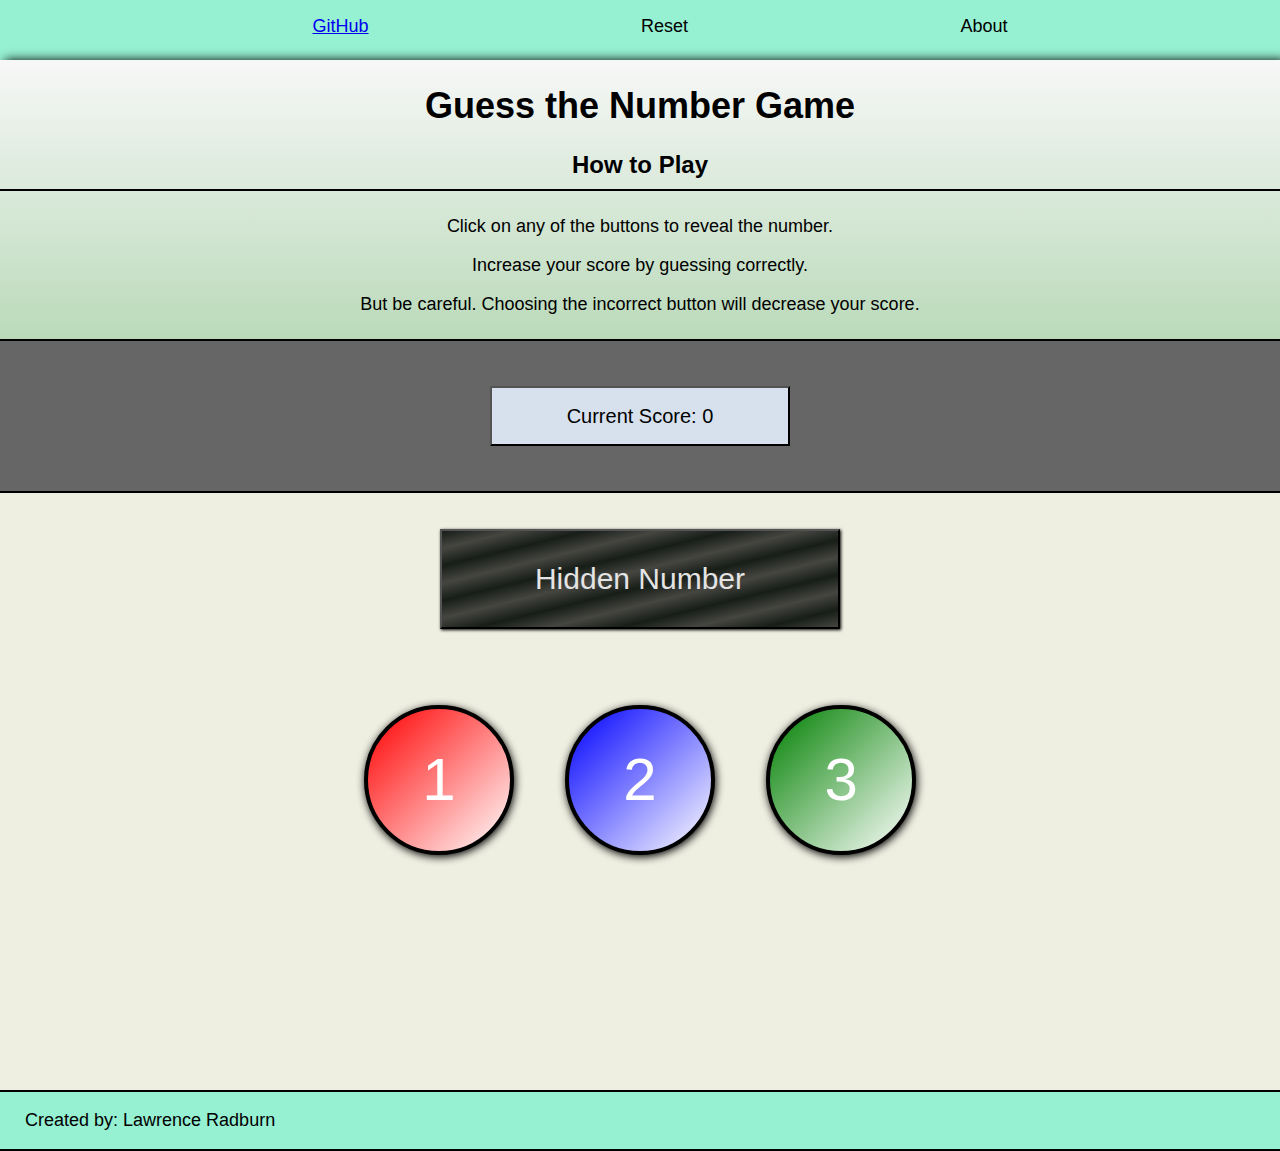
==== index.html @ 68f003fc "initial commit" ====
<html lang="en">
<head>
    <meta charset="UTF-8">
    <meta name="viewport" content="width=device-width, initial-scale=1.0">
    <title>Guess The Number Game</title>
    <link rel="stylesheet" href="styles.css">
</head>
<body>

    <div class="container">
        <nav class="nav-bar">
            <ul>
                <li><a href="https://github.com/LawrenceRadburn">GitHub</a></li>
                <li>Reset</li>
                <li>About</li>
            </ul>

        </nav>

        <main>

            <section class="instructions">
                <h1>Guess the Number Game</h1>
                <h2>How to Play</h2>
                <p>Click on any of the buttons to reveal the number.</p>
                <p>Increase your score by guessing correctly.</p>
                <p>But be careful. Choosing the incorrect button will decrease your score.</p>
            </section>
        </main>

        <section class="score">
            <button id="display-score"></button>
        </section>

        <section class="user-interaction">
            <div class="hidden">
                <button id="hidden-number">Hidden Number</button>
            </div>
    
            <div class="game">
                <button id="btn-1">1</button>
                <button id="btn-2">2</button>
                <button id="btn-3">3</button>
            </div>
        </section>
        
        <footer>
            <p>Created by: Lawrence Radburn</p>
        </footer>
    </div>
    
    
    


    <script src="script.js"></script>
</body>
</html>
---- styles.css ----
body {
    margin: auto;
    font-family: sans-serif;
    background-color: rgb(238, 238, 225);
}

.container {
    display: flex;
    flex-direction: column;
}

nav ul {
    display: flex;
    justify-content: space-evenly;
}

nav li {
    font-size: 18px;
    list-style-type: none;
}

footer {
    margin-top: 26.1vh;
    border-top: 2px solid black;
    border-bottom: 2px solid black;
    background-color: rgb(150, 240, 210);
    
}

footer p {
    padding-left: 25px;
    font-size: 18px;
}

.instructions {
    padding: 20px 0;
    text-align: center;
    background-image: linear-gradient(to top,rgb(186, 218, 186), rgb(247, 247, 247));
    box-shadow: 5px 0px 10px black;
}

.instructions h1 {
    margin-top: 5px;
    font-size: 36px;
}

.instructions h2 {
    border-bottom: 2px solid black;
    padding-bottom: 10px;
}

.instructions p {
    font-size: 18px;
}

.instructions p:nth-child(3) {
    margin-top: 25px;
}

.instructions:last-child {
    padding-bottom: 6px;
}

.nav-bar {
    height: 60px;
    background-color: rgb(150, 240, 210);
}

.center {
    text-align: center;
}

.score {
    border-top: 2px solid black;
    position: relative;
    display: flex;
    justify-content: center;
    align-items: center;
    height: 150px;
    background-color: rgb(102, 102, 102);
}

.score button {
    font-size: 20px;
    width: 300px;
    height: 60px;
}

.game {
    margin-top: 8.4vh;
    display: flex;
    justify-content: center;
}

.game button {
    margin: 0 2vw;
    width: 150px;
    height: 150px;
    border-radius: 50%;
    font-size: 60px;
    color: white;
    border: 4px solid black;
    box-shadow: inset 3px 3px 8px white;
    cursor: pointer;
}

.hidden {
    display: flex;
    justify-content: center;
    margin-top: 4vh;
}

.hidden button:first-child {
    font-size: 30px;
}

.hidden button {
    width: 400px;
    height: 100px;
}

.user-interaction {
    flex: 1;
    border-top: 2px solid black;
}

.score button.pulse-correct {
    animation: pulseGreen 1s ease;
}

.score button.pulse-incorrect {
    animation: pulseRed 1s ease;
}

.floating-text-correct {
    position: absolute;
    top: 20px;
    animation: floatUp 3s ease forwards;
    color: rgb(29, 180, 29);
    font-size: 24px;
    font-weight: bold;
    opacity: 1;
    z-index: 10;
}

.floating-text-incorrect {
    position: absolute;
    top: 20px;
    animation: floatUp 3s ease forwards;
    color: #d82710;
    font-size: 24px;
    font-weight: bold;
    opacity: 1;
    z-index: 10;
}

#btn-1 {
    background-image: linear-gradient(to bottom right, red, white);
    box-shadow: 1px 2px 8px black;
}

#btn-1:active,
#btn-2:active,
#btn-3:active {
    opacity: .75;
}

#btn-2 {
    background-image: linear-gradient(to bottom right, blue, white);
    box-shadow: 1px 2px 8px black;
}

#btn-3 {
    background-image: linear-gradient(to bottom right, green, white);
    box-shadow: 1px 2px 8px black;
}

#display-score {
    background-color: #d7e1ee;
}

#hidden-number {
    color: rgb(228, 228, 228);
    background-image: repeating-linear-gradient(to bottom right, rgb(23, 29, 23), rgb(70, 70, 65), rgb(23, 29, 23), rgb(70, 70, 65), rgb(23, 29, 23), rgb(70, 70, 65), rgb(23, 29, 23), rgb(70, 70, 65), rgb(23, 29, 23), rgb(70, 70, 65), rgb(23, 29, 23), rgb(70, 70, 65));
    box-shadow: 1px 1px 3px black;
    
}

@keyframes pulseGreen {
    0% { background-color: #ffffff; }
    15% { background-color: #0a8a0a;}
    33% { background-color: #ffffff;}
    50% { background-color: #0a8a0a; }
    67% { background-color: #ffffff; }
    85% { background-color: #0a8a0a; }
    100% { background-color: #ffffff; }
}

@keyframes pulseRed {
    0% { background-color: #ffffff; }
    15% { background-color: #d82710;}
    33% { background-color: #ffffff;}
    50% { background-color: #d82710; }
    67% { background-color: #ffffff; }
    85% { background-color: #d82710; }
    100% { background-color: #ffffff; }
}

@keyframes floatUp {
    0% {
        transform: translateY(0);
        opacity: 1;
    }
    100% {
        transform: translateY(-50%);
        opacity: 0;
    }
}
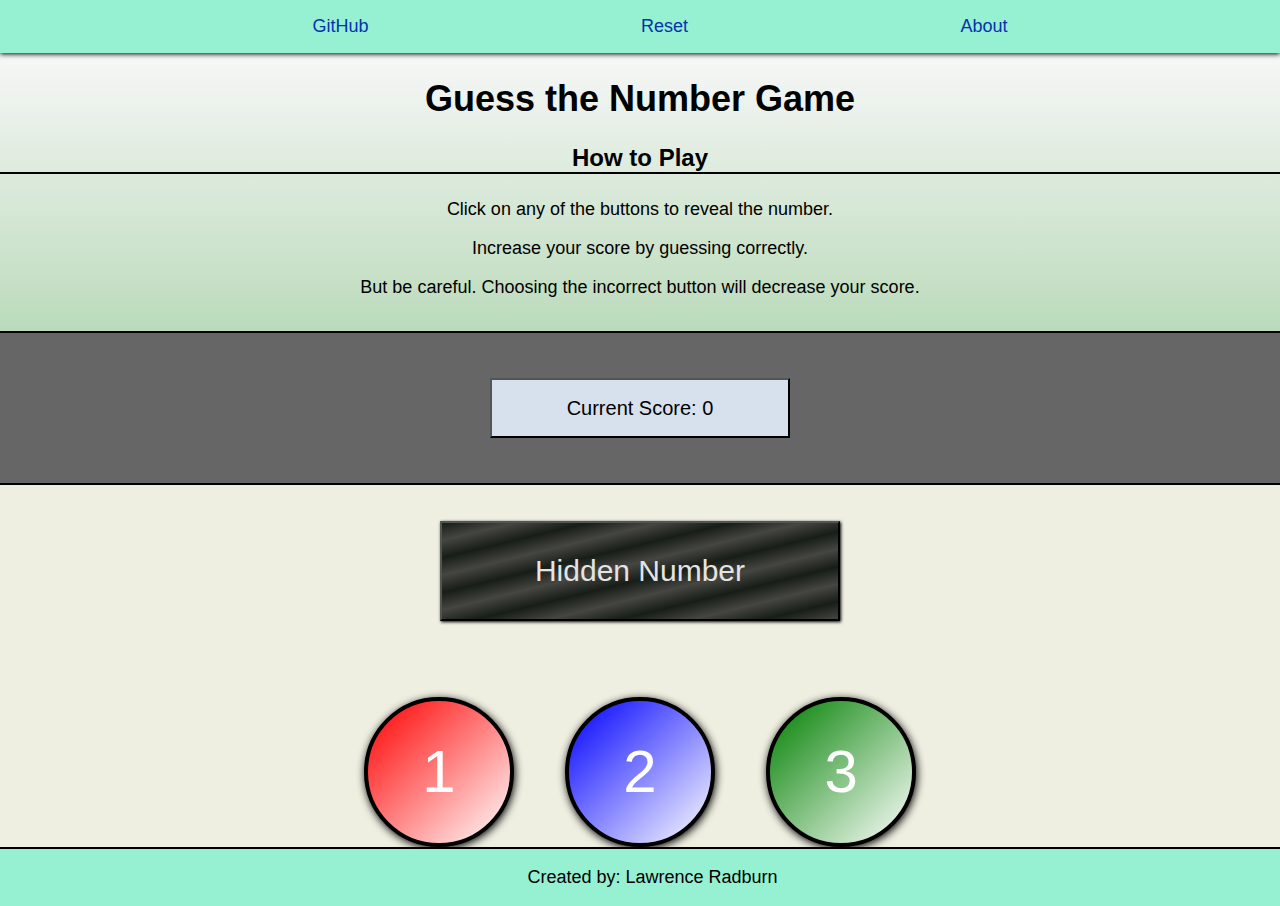
==== commit 5ca55db0: "feat: add about page and reset game feature" ====
--- a/index.html
+++ b/index.html
@@ -11,14 +11,12 @@
         <nav class="nav-bar">
             <ul>
                 <li><a href="https://github.com/LawrenceRadburn">GitHub</a></li>
-                <li>Reset</li>
-                <li>About</li>
+                <li id="reset">Reset</li>
+                <li><a href="/about.html">About</a></li>
             </ul>
-
         </nav>
 
         <main>
-
             <section class="instructions">
                 <h1>Guess the Number Game</h1>
                 <h2>How to Play</h2>
@@ -48,10 +46,6 @@
             <p>Created by: Lawrence Radburn</p>
         </footer>
     </div>
-    
-    
-    
-
 
     <script src="script.js"></script>
 </body>
--- a/styles.css
+++ b/styles.css
@@ -1,12 +1,18 @@
-body {
-    margin: auto;
+html, body {
+    margin: 0;
+    height: 100%;
     font-family: sans-serif;
     background-color: rgb(238, 238, 225);
 }
 
+.user-interaction {
+    flex: 1;
+}
+
 .container {
     display: flex;
     flex-direction: column;
+    min-height: 100vh;
 }
 
 nav ul {
@@ -20,11 +26,9 @@
 }
 
 footer {
-    margin-top: 26.1vh;
     border-top: 2px solid black;
-    border-bottom: 2px solid black;
     background-color: rgb(150, 240, 210);
-    
+    text-align: center;
 }
 
 footer p {
@@ -32,8 +36,41 @@
     font-size: 18px;
 }
 
+a {
+    text-decoration: none;
+    color: rgb(5, 50, 173);
+}
+
+a:visited {
+    color: rgb(5, 50, 173);
+}
+
+.about {
+    display: flex;
+    flex: 1;
+    justify-content: center;
+    align-items: center;
+    background-color: rgb(222, 238, 233);
+}
+
+.about p { 
+    width: 40%;
+    text-align: center;
+    line-height: 1.5rem;
+}
+
+.about img {
+    width: 15%;
+    margin: 10% 0;
+}
+
+.about p {
+    margin: 0 30px;
+}
+
 .instructions {
     padding: 20px 0;
+    margin-bottom: -5px;
     text-align: center;
     background-image: linear-gradient(to top,rgb(186, 218, 186), rgb(247, 247, 247));
     box-shadow: 5px 0px 10px black;
@@ -46,7 +83,6 @@
 
 .instructions h2 {
     border-bottom: 2px solid black;
-    padding-bottom: 10px;
 }
 
 .instructions p {
@@ -57,13 +93,10 @@
     margin-top: 25px;
 }
 
-.instructions:last-child {
-    padding-bottom: 6px;
-}
-
 .nav-bar {
-    height: 60px;
     background-color: rgb(150, 240, 210);
+    box-shadow: 0px 1px 5px black;
+    z-index: 1;
 }
 
 .center {
@@ -72,6 +105,7 @@
 
 .score {
     border-top: 2px solid black;
+    border-bottom: 2px solid black;
     position: relative;
     display: flex;
     justify-content: center;
@@ -119,11 +153,6 @@
     height: 100px;
 }
 
-.user-interaction {
-    flex: 1;
-    border-top: 2px solid black;
-}
-
 .score button.pulse-correct {
     animation: pulseGreen 1s ease;
 }
@@ -152,6 +181,16 @@
     font-weight: bold;
     opacity: 1;
     z-index: 10;
+}
+
+.about-footer {
+    margin: 0 auto;
+    width: 100%;
+}
+
+#reset {
+    color: rgb(5, 50, 173);
+    cursor: pointer;
 }
 
 #btn-1 {
